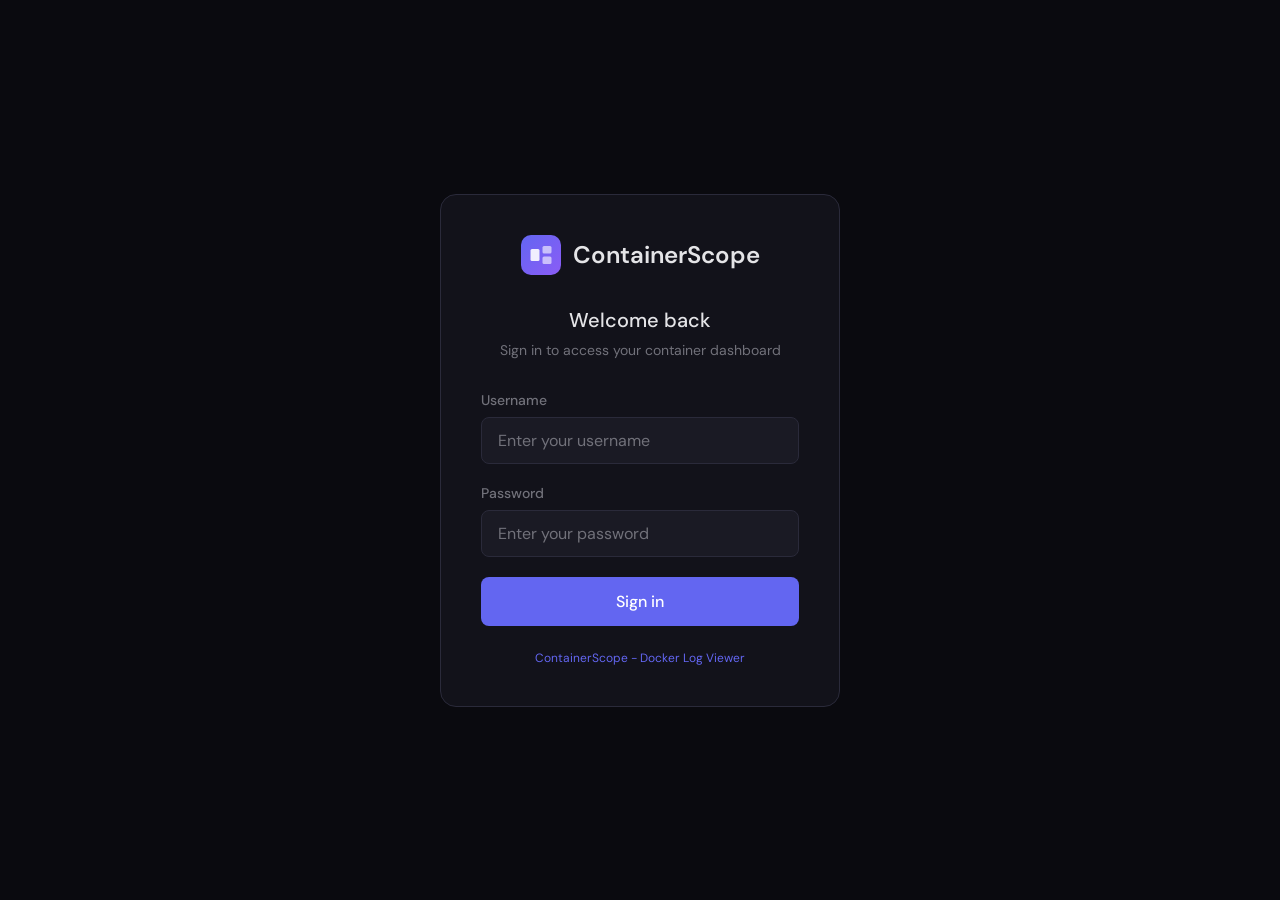
==== public/login.html @ 5da15de8 "feat: add authentication, login UI, and rate limiting - Copy `go.sum` in Dockerfile and add `golang." ====
<!doctype html>
<html lang="en">
    <head>
        <meta charset="UTF-8" />
        <meta name="viewport" content="width=device-width, initial-scale=1.0" />
        <title>Login - ContainerScope</title>
        <link rel="icon" href="/favicon.svg" type="image/svg+xml" />
        <link rel="preconnect" href="https://fonts.googleapis.com" />
        <link rel="preconnect" href="https://fonts.gstatic.com" crossorigin />
        <link
            href="https://fonts.googleapis.com/css2?family=DM+Sans:wght@300;400;500;600&family=JetBrains+Mono:wght@300;400;500&display=swap"
            rel="stylesheet"
        />
        <style>
            *,
            *::before,
            *::after {
                box-sizing: border-box;
                margin: 0;
                padding: 0;
            }

            :root {
                --bg-dark: #0a0a0f;
                --bg-card: #12121a;
                --bg-input: #1a1a24;
                --border: #2a2a3a;
                --border-focus: #4a4a6a;
                --text: #e4e4e7;
                --text-dim: #71717a;
                --accent: #6366f1;
                --accent-hover: #818cf8;
                --error: #ef4444;
                --error-bg: rgba(239, 68, 68, 0.1);
            }

            html,
            body {
                height: 100%;
            }

            body {
                font-family: "DM Sans", system-ui, sans-serif;
                background: var(--bg-dark);
                color: var(--text);
                display: flex;
                align-items: center;
                justify-content: center;
                padding: 1rem;
            }

            .login-container {
                width: 100%;
                max-width: 400px;
            }

            .login-card {
                background: var(--bg-card);
                border: 1px solid var(--border);
                border-radius: 16px;
                padding: 2.5rem;
            }

            .logo {
                display: flex;
                align-items: center;
                gap: 12px;
                margin-bottom: 2rem;
                justify-content: center;
            }

            .logo-mark {
                width: 40px;
                height: 40px;
                background: linear-gradient(135deg, var(--accent), #8b5cf6);
                border-radius: 10px;
                display: flex;
                align-items: center;
                justify-content: center;
            }

            .logo-mark svg {
                width: 24px;
                height: 24px;
            }

            .logo-text {
                font-size: 1.5rem;
                font-weight: 600;
            }

            .login-title {
                text-align: center;
                font-size: 1.25rem;
                font-weight: 500;
                margin-bottom: 0.5rem;
            }

            .login-subtitle {
                text-align: center;
                font-size: 0.875rem;
                color: var(--text-dim);
                margin-bottom: 2rem;
            }

            .form-group {
                margin-bottom: 1.25rem;
            }

            .form-label {
                display: block;
                font-size: 0.875rem;
                font-weight: 500;
                margin-bottom: 0.5rem;
                color: var(--text-dim);
            }

            .form-input {
                width: 100%;
                padding: 0.75rem 1rem;
                font-size: 1rem;
                font-family: inherit;
                color: var(--text);
                background: var(--bg-input);
                border: 1px solid var(--border);
                border-radius: 8px;
                outline: none;
                transition:
                    border-color 0.2s,
                    box-shadow 0.2s;
            }

            .form-input:focus {
                border-color: var(--accent);
                box-shadow: 0 0 0 3px rgba(99, 102, 241, 0.15);
            }

            .form-input::placeholder {
                color: var(--text-dim);
            }

            .error-message {
                display: none;
                padding: 0.75rem 1rem;
                background: var(--error-bg);
                border: 1px solid var(--error);
                border-radius: 8px;
                color: var(--error);
                font-size: 0.875rem;
                margin-bottom: 1.25rem;
            }

            .error-message.visible {
                display: block;
            }

            .submit-btn {
                width: 100%;
                padding: 0.875rem 1rem;
                font-size: 1rem;
                font-weight: 500;
                font-family: inherit;
                color: white;
                background: var(--accent);
                border: none;
                border-radius: 8px;
                cursor: pointer;
                transition:
                    background 0.2s,
                    transform 0.1s;
            }

            .submit-btn:hover {
                background: var(--accent-hover);
            }

            .submit-btn:active {
                transform: scale(0.98);
            }

            .submit-btn:disabled {
                opacity: 0.6;
                cursor: not-allowed;
            }

            .submit-btn.loading {
                position: relative;
                color: transparent;
            }

            .submit-btn.loading::after {
                content: "";
                position: absolute;
                top: 50%;
                left: 50%;
                width: 20px;
                height: 20px;
                margin: -10px 0 0 -10px;
                border: 2px solid rgba(255, 255, 255, 0.3);
                border-top-color: white;
                border-radius: 50%;
                animation: spin 0.8s linear infinite;
            }

            @keyframes spin {
                to {
                    transform: rotate(360deg);
                }
            }

            .footer-text {
                text-align: center;
                font-size: 0.75rem;
                color: var(--text-dim);
                margin-top: 1.5rem;
            }
        </style>
    </head>
    <body>
        <div class="login-container">
            <div class="login-card">
                <div class="logo">
                    <div class="logo-mark">
                        <svg viewBox="0 0 16 16" fill="none" aria-hidden="true">
                            <rect
                                x="1"
                                y="4"
                                width="6"
                                height="8"
                                rx="1"
                                fill="white"
                                opacity=".9"
                            ></rect>
                            <rect
                                x="9"
                                y="2"
                                width="6"
                                height="5"
                                rx="1"
                                fill="white"
                                opacity=".6"
                            ></rect>
                            <rect
                                x="9"
                                y="9"
                                width="6"
                                height="5"
                                rx="1"
                                fill="white"
                                opacity=".6"
                            ></rect>
                        </svg>
                    </div>
                    <span class="logo-text">ContainerScope</span>
                </div>

                <h1 class="login-title">Welcome back</h1>
                <p class="login-subtitle">
                    Sign in to access your container dashboard
                </p>

                <div class="error-message" id="errorMessage"></div>

                <form id="loginForm">
                    <div class="form-group">
                        <label class="form-label" for="username"
                            >Username</label
                        >
                        <input
                            class="form-input"
                            type="text"
                            id="username"
                            name="username"
                            placeholder="Enter your username"
                            autocomplete="username"
                            required
                        />
                    </div>

                    <div class="form-group">
                        <label class="form-label" for="password"
                            >Password</label
                        >
                        <input
                            class="form-input"
                            type="password"
                            id="password"
                            name="password"
                            placeholder="Enter your password"
                            autocomplete="current-password"
                            required
                        />
                    </div>

                    <button class="submit-btn" type="submit" id="submitBtn">
                        Sign in
                    </button>
                </form>

                <p class="footer-text">
                    <a
                        href="https://github.com/PythonicVarun/containerscope"
                        target="_blank"
                        rel="noopener noreferrer"
                        style="color: var(--accent); text-decoration: none"
                    >
                        ContainerScope - Docker Log Viewer
                    </a>
                </p>
            </div>
        </div>

        <script>
            (function () {
                const form = document.getElementById("loginForm");
                const submitBtn = document.getElementById("submitBtn");
                const errorMessage = document.getElementById("errorMessage");
                const usernameInput = document.getElementById("username");
                const passwordInput = document.getElementById("password");

                // Check if already authenticated
                checkAuth();

                form.addEventListener("submit", async (e) => {
                    e.preventDefault();
                    await login();
                });

                async function checkAuth() {
                    try {
                        const response = await fetch("/api/auth/check");
                        if (response.ok) {
                            window.location.href = "/";
                        }
                    } catch (error) {
                        // Not authenticated, stay on login page
                    }
                }

                async function login() {
                    const username = usernameInput.value.trim();
                    const password = passwordInput.value;

                    if (!username || !password) {
                        showError("Please enter both username and password");
                        return;
                    }

                    submitBtn.disabled = true;
                    submitBtn.classList.add("loading");
                    hideError();

                    try {
                        const response = await fetch("/api/login", {
                            method: "POST",
                            headers: {
                                "Content-Type": "application/json",
                            },
                            body: JSON.stringify({ username, password }),
                        });

                        const data = await response.json();

                        if (response.ok) {
                            window.location.href = "/";
                        } else if (response.status === 429) {
                            const retryAfter = data.retry_after || 60;
                            showError(
                                `Too many failed attempts. Please try again in ${Math.ceil(retryAfter / 60)} minute(s).`,
                            );
                        } else {
                            showError(data.error || "Invalid credentials");
                            passwordInput.value = "";
                            passwordInput.focus();
                        }
                    } catch (error) {
                        showError("Connection error. Please try again.");
                    } finally {
                        submitBtn.disabled = false;
                        submitBtn.classList.remove("loading");
                    }
                }

                function showError(message) {
                    errorMessage.textContent = message;
                    errorMessage.classList.add("visible");
                }

                function hideError() {
                    errorMessage.classList.remove("visible");
                }
            })();
        </script>
    </body>
</html>
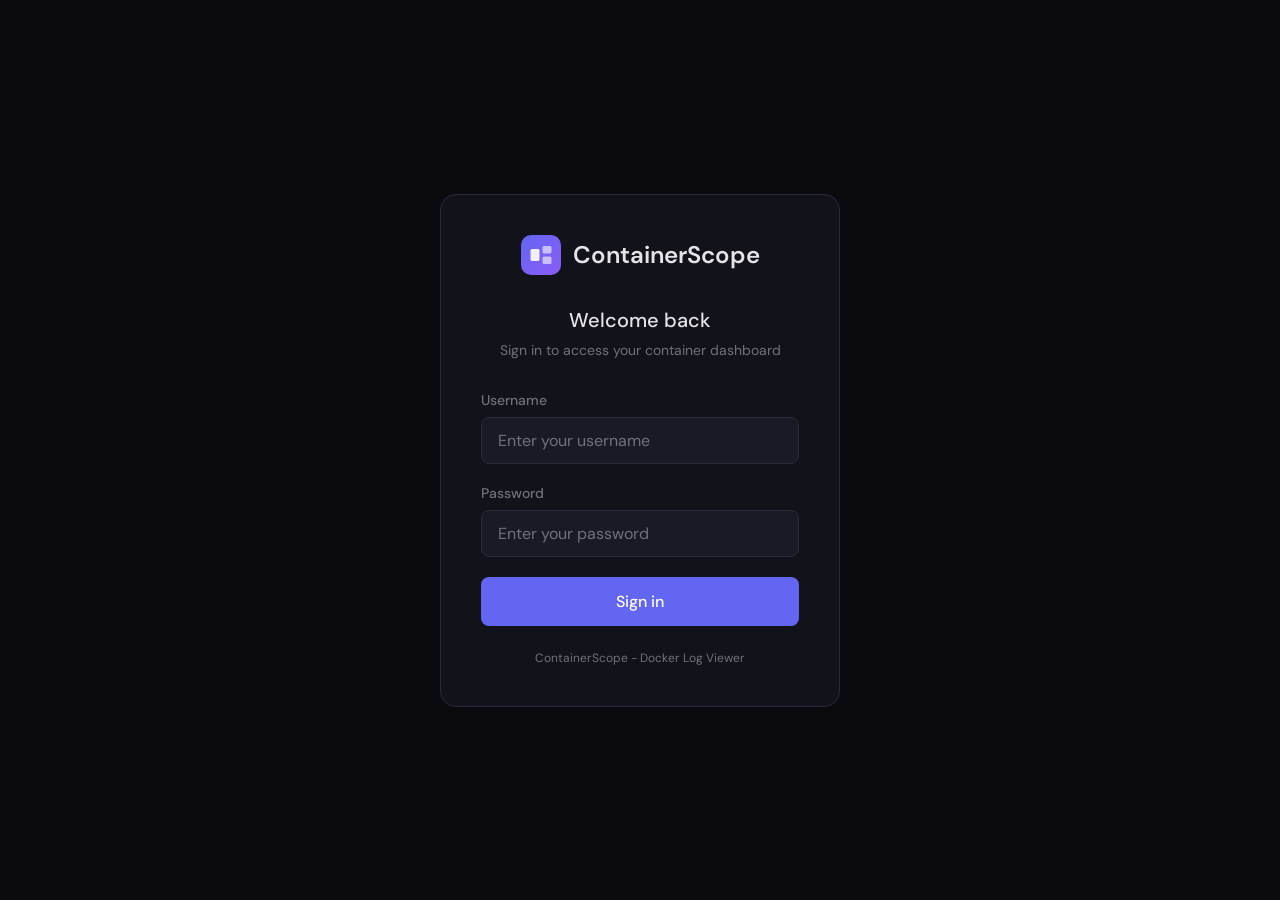
==== commit 7922d048: "feat: add responsive mobile sidebar with toggle - Implement a menu‑toggle button and overlay for the" ====
--- a/public/login.html
+++ b/public/login.html
@@ -213,6 +213,72 @@
                 font-size: 0.75rem;
                 color: var(--text-dim);
                 margin-top: 1.5rem;
+            }
+
+            /* Responsive styles */
+            @media (max-width: 480px) {
+                body {
+                    padding: 0.75rem;
+                }
+
+                .login-card {
+                    padding: 1.75rem 1.5rem;
+                    border-radius: 12px;
+                }
+
+                .logo {
+                    margin-bottom: 1.5rem;
+                }
+
+                .logo-mark {
+                    width: 36px;
+                    height: 36px;
+                }
+
+                .logo-mark svg {
+                    width: 20px;
+                    height: 20px;
+                }
+
+                .logo-text {
+                    font-size: 1.25rem;
+                }
+
+                .login-title {
+                    font-size: 1.125rem;
+                }
+
+                .login-subtitle {
+                    font-size: 0.8125rem;
+                    margin-bottom: 1.5rem;
+                }
+
+                .form-group {
+                    margin-bottom: 1rem;
+                }
+
+                .form-label {
+                    font-size: 0.8125rem;
+                }
+
+                .form-input {
+                    padding: 0.625rem 0.875rem;
+                    font-size: 1rem;
+                }
+
+                .submit-btn {
+                    padding: 0.75rem 1rem;
+                }
+            }
+
+            @media (max-width: 360px) {
+                .login-card {
+                    padding: 1.5rem 1.25rem;
+                }
+
+                .logo-text {
+                    font-size: 1.125rem;
+                }
             }
         </style>
     </head>
@@ -297,16 +363,7 @@
                     </button>
                 </form>
 
-                <p class="footer-text">
-                    <a
-                        href="https://github.com/PythonicVarun/containerscope"
-                        target="_blank"
-                        rel="noopener noreferrer"
-                        style="color: var(--accent); text-decoration: none"
-                    >
-                        ContainerScope - Docker Log Viewer
-                    </a>
-                </p>
+                <p class="footer-text">ContainerScope - Docker Log Viewer</p>
             </div>
         </div>
 
